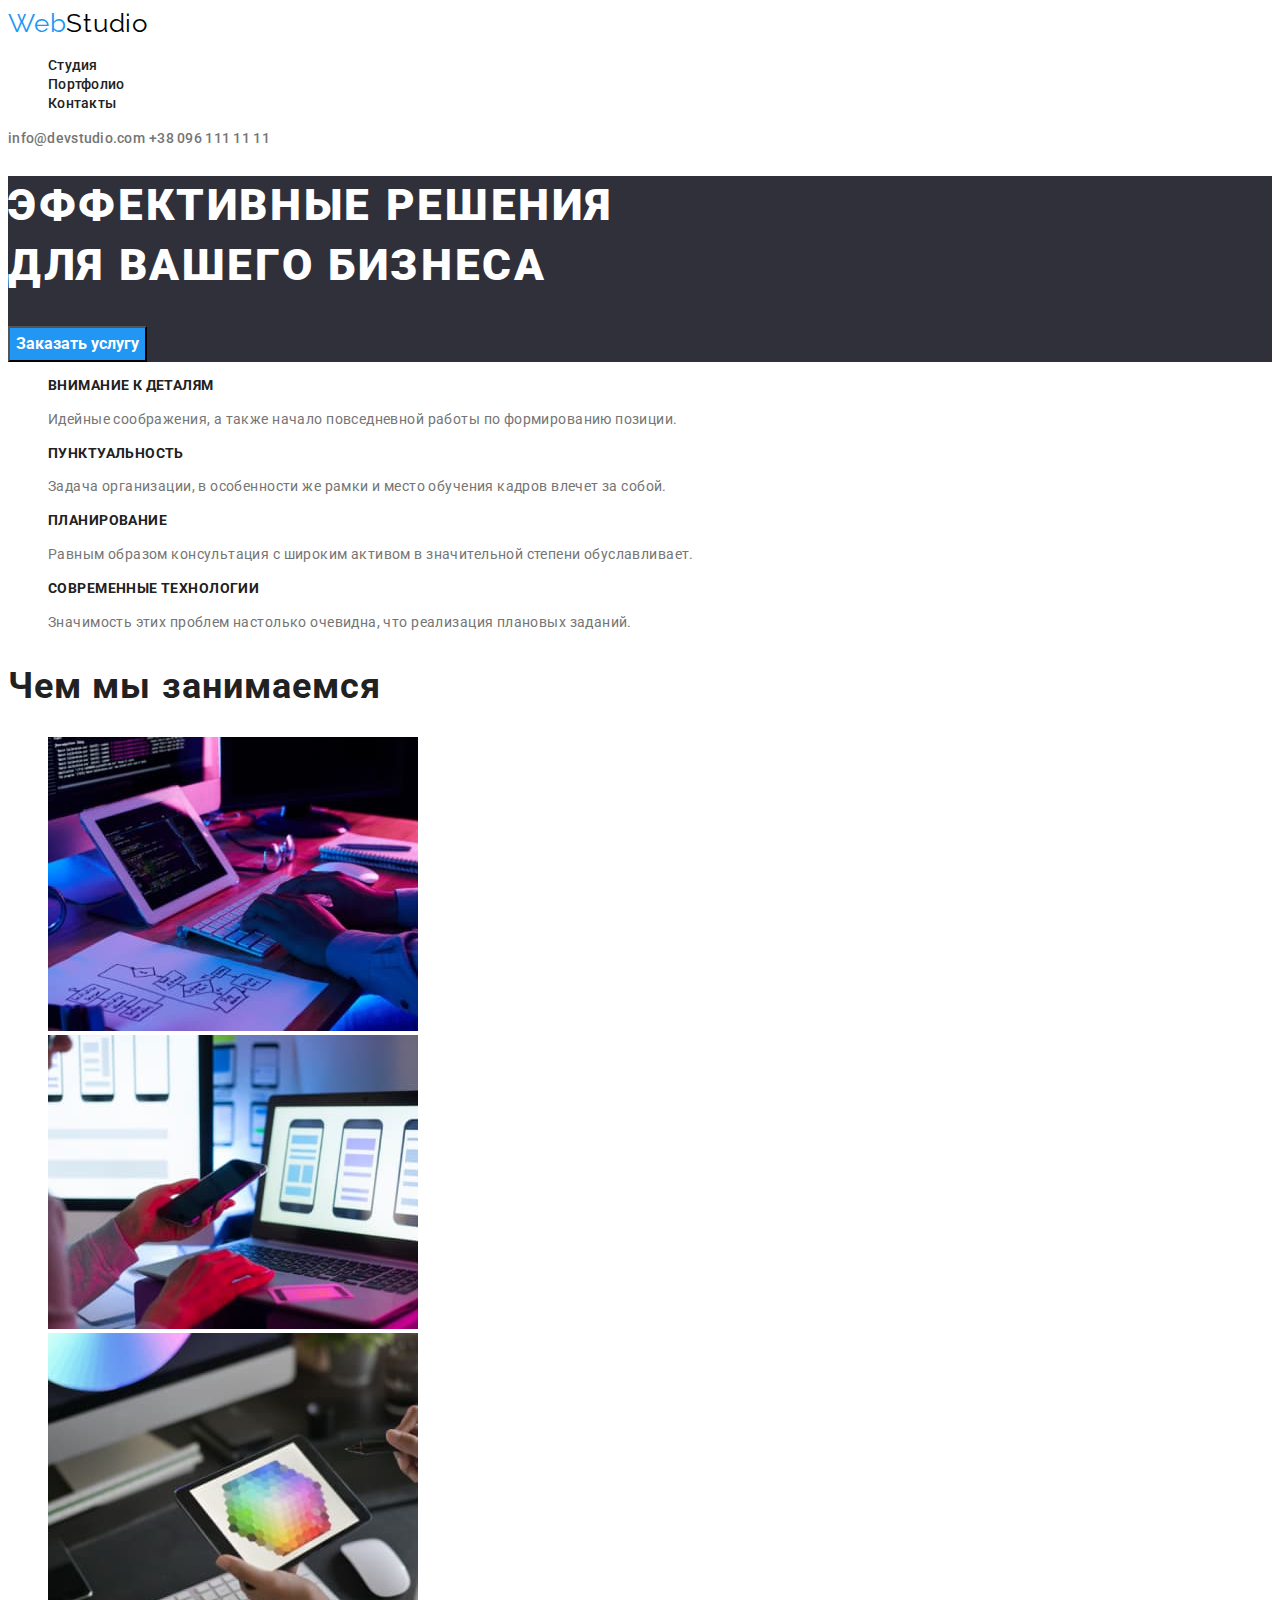
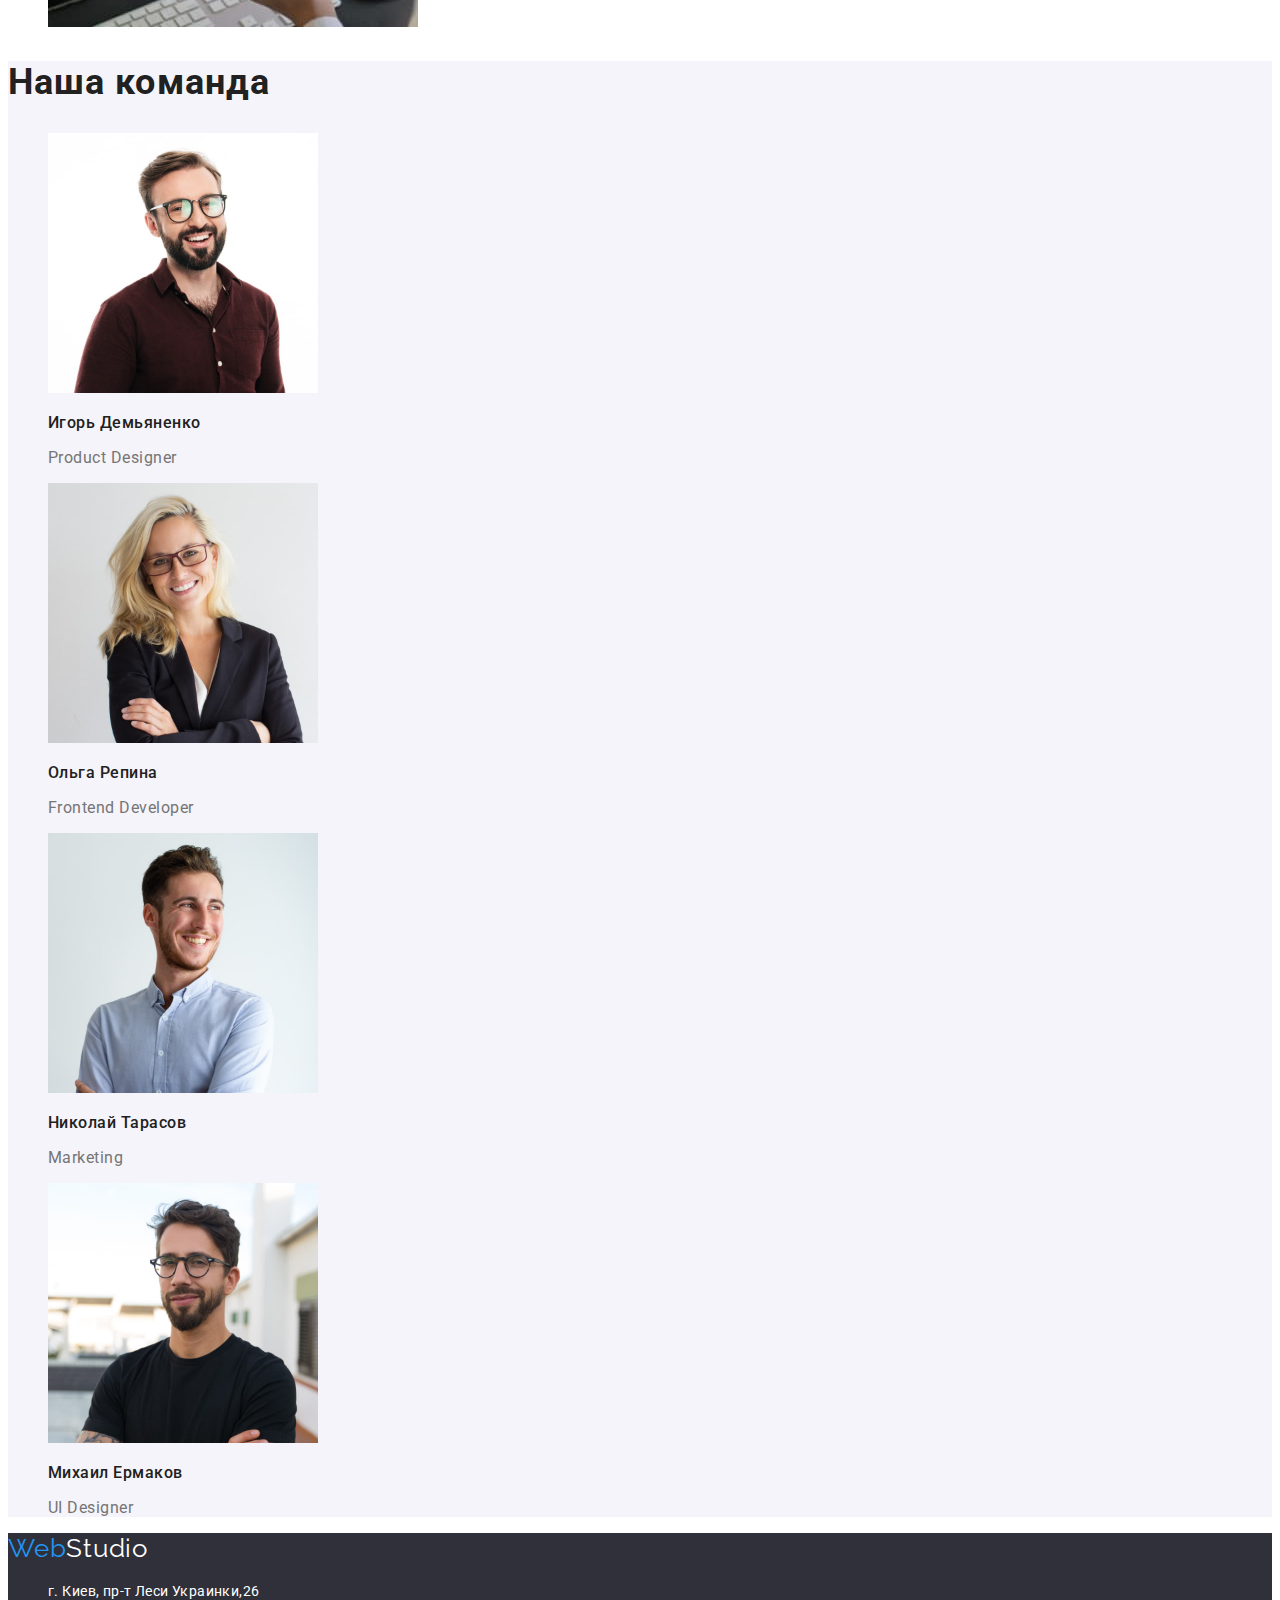
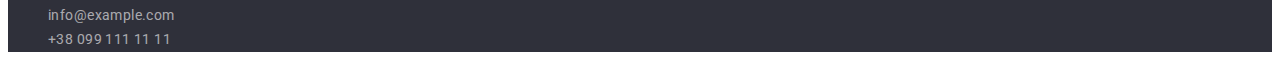
==== index.html @ ba65e5e8 "створив репозіторій" ====
<!DOCTYPE html>
<html lang="ru">
    <head>
        <meta charset="UTF-8">
        <meta http-equiv="X-UA-Compatible" content="IE=edge">
        <meta name="viewport" content="width=device-width, initial-scale=1.0">
        <link rel="preconnect" href="https://fonts.googleapis.com">
        <link rel="preconnect" href="https://fonts.gstatic.com" crossorigin>
        <link href="https://fonts.googleapis.com/css2?family=Raleway:wght@700&family=Roboto:wght@400;500;700;900&display=swap"
            rel="stylesheet">
        <title>Document</title>
        <link rel="stylesheet" href="./css/styles.css">
    </head>
    <body>
        <!-- шапка сайта -->
        <header class="header">
            <a class="header-logo link" href="./index.html">
                <span class="logo-web logo">Web</span><span class="logo-studio logo">Studio</span></a>
            <nav class="header-nav">
                <ul class="header-list list">
                    <li class="header-item"><a href="./index.html" class="header-link link">Студия</a></li>
                    <li class="header-item"><a href="./portfolio.html" class="header-link link">Портфолио</a></li>
                    <li class="header-item"><a href="" class="header-link link">Контакты</a></li>
                </ul>
            </nav>
            <a href="mailto:info@devstudio.com" class="header-mail link">info@devstudio.com</a>
            <a href="tel:+380961111111" class="header-tel link">+38 096 111 11 11</a>
        </header>
        <main>
            <!-- секция герой -->
            <section class="hero">
                <h1 class="hero-title">Эффективные решения <br> для вашего бизнеса</h1>
                <button type="button" class="hero-btn">Заказать услугу</button>
            </section>
            <!-- секция наши преимущества -->
            <section class="advantage">
            <h2 class="visually-hidden">наши преимущества</h2>
            <ul class="advantage-list list">
                <li class="advantage-item">
                    <h3 class="advantage-subtitle">Внимание к деталям</h3>
                    <p class="advantage-text">
                        Идейные соображения, а также начало повседневной работы по формированию позиции.
                    </p>
                </li>
                <li class="advantage-item">
                    <h3 class="advantage-subtitle">Пунктуальность</h3>
                    <p class="advantage-text">
                        Задача организации, в особенности же рамки и место обучения кадров влечет за собой.
                    </p>
                </li>
                <li class="advantage-item">
                    <h3 class="advantage-subtitle">Планирование</h3>
                    <p class="advantage-text">
                        Равным образом консультация с широким активом в значительной степени обуславливает.
                    </p>
                </li>
                <li class="advantage-item">
                    <h3 class="advantage-subtitle">Современные технологии</h3>
                    <p class="advantage-text">
                        Значимость этих проблем настолько очевидна, что реализация плановых заданий.
                    </p>
                </li>
            </ul>
            </section>

            <!-- секция Чем мы занимаемся -->
            <section class="about">
            <h2 class="about-title title">Чем мы занимаемся</h2>
            <ul class="about-list list">
                <li class="about-item">
                    <img src="./images/img1.jpg" alt="разработка для ПК" width="370">
                </li>
                <li class="about-item">
                    <img src="./images/img2.jpg" alt="разработка для смартфонов" width="370">
                </li>
                <li class="about-item">
                    <img src="./images/img3.jpg" alt="разработка для планшетов" width="370">
                </li>
            </ul>
            </section>

            <!-- секция Наша команда -->
            <section class="team">
            <h2 class="team-title title">Наша команда</h2>
            <ul class="team-list list">
                <li class="team-item">
                    <img src="./images/team-card1.jpg" alt="Product Designer" width="270">
                    <h3 class="team-subtitle">Игорь Демьяненко</h3>
                    <p class="team-text">Product Designer</p>
                </li>
                <li class="team-item">
                    <img src="./images/team-card2.jpg" alt="Frontend Developer" width="270">
                    <h3 class="team-subtitle">Ольга Репина</h3>
                    <p class="team-text">Frontend Developer</p>
                </li>
                <li class="team-item">
                    <img src="./images/team-card3.jpg" alt="Marketing" width="270">
                    <h3 class="team-subtitle">Николай Тарасов</h3>
                    <p class="team-text">Marketing</p>
                </li>
                <li class="team-item">
                    <img src="./images/team-card4.jpg" alt="UI Designer" width="270">
                    <h3 class="team-subtitle">Михаил Ермаков</h3>
                    <p class="team-text">UI Designer</p>
                </li>
            </ul>
            </section>
        </main>

        <!-- секцмя footer -->
        <footer class="footer">
            <a class="footer-logo link" href="./index.html">
                <span class="logo-web logo">Web</span><span class="footer-studio logo">Studio</span></a>
            <address class="footer-adress">
                    <ul class="footer-list list">
                        <li>
                            <a class="footer-map link" href="https://goo.gl/maps/XYfjbrA8sJzKYdKr6">г. Киев, пр-т Леси Украинки,26</a>
                        </li>
                        <li>
                            <a class="footer-mail link" href="mailto:info@example.com">info@example.com</a>
                        </li>
                        <li>
                            <a class="footer-tel link" href="tel:+380991111111">+38 099 111 11 11</a>
                        </li>
                    </ul>
            </address>
        </footer>

    </body>
</html>
---- css/styles.css ----
:root {
  --title-color: #212121;
  --first-btn-color: #FFFFFF;
  --second-btn-color: #212121;
  --accent-color: #2196F3;
  --logo-web-color: #2196F3;
  --logo-studio-color: #000000;
}
body {
  font-family: "Roboto", sans-serif;
  background-color: #FFFFFF;
  color: #757575;
}
.list {
  list-style: none;
}
.link {
  text-decoration: none;
}
.logo {
  font-family: 'Raleway',sans-serif;
  font-size: 26px;
  line-height: 1.19;
  letter-spacing: 0.03em;
}
.title {
  font-size: 36px;
  line-height: 1.17;
  letter-spacing: 0.03em;
  color: var(--title-color);
}

.visually-hidden {
  position: absolute;
  white-space: nowrap;
  width: 1px;
  height: 1px;
  overflow: hidden;
  border: 0;
  padding: 0;
  clip: rect(0 0 0 0);
  clip-path: inset(50%);
  margin: -1px;
}

/* -----header----- */

.logo-web {
    color: var(--logo-web-color);
}
.logo-studio {  
  color: var(--logo-studio-color);
}
.header-link {
  font-weight: 500;
  font-size: 14px;
  line-height: 1.14;
  letter-spacing: 0.02em;
   color: #212121;
}
  .header-link:hover,
  .header-link:focus {
    color: var(--accent-color);
  }
.header-tel {
  font-weight: 500;
  font-size: 14px;
  line-height: 1.14;
  letter-spacing: 0.02em;
  color: #757575;
}
  .header-tel:hover,
  .header-tel:focus {
    color: var(--accent-color);
  }
.header-mail {
  font-weight: 500;
  font-size: 14px;
  line-height: 1.14;
  letter-spacing: 0.02em;
  color: #757575;
}
  .header-mail:hover,
  .header-mail:focus {
    color: var(--accent-color);
  }

  /* -----hero----- */
.hero {
  background-color: #2F303A;
}
.hero-title {
  font-weight: 900;
  font-size: 44px;
  line-height: 1.36;
  letter-spacing: 0.06em;
  text-transform: uppercase;
  color: #FFFFFF;
}
.hero-btn {
  font-family: inherit;
  font-weight: 700;
  font-size: 16px;
  line-height: 1.88;
  color: var(--first-btn-color);
  background-color: #2196F3;
}
  .hero-btn:hover,
  .hero-btn:focus {
  background-color: #188CE8;
  cursor: pointer;
  }

/* -----advantage----- */
.advantage-subtitle {
  font-size: 14px;
  line-height: 1.14;
  letter-spacing: 0.03em;
  text-transform: uppercase;
  color: var(--title-color);
}
.advantage-text {
  font-size: 14px;
  line-height: 1.71;
  letter-spacing: 0.03em;
}

/* -----about----- */

/* -----our team----- */
.team {
  background-color: #F5F4FA;
}
.team-subtitle {
  font-weight: 500;
  font-size: 16px;
  line-height: 1.19;
  letter-spacing: 0.03em;
  color: var(--title-color);
}
.team-text {
  font-size: 16px;
  line-height: 1.19;
  letter-spacing: 0.03em;
}

/* -----footer----- */
.footer {
  background-color: #2F303A;
}
.footer-studio {
  color: #FFFFFF;
}
.footer-map {
  font-style: normal;
  font-size: 14px;
  line-height: 1.71;
  letter-spacing: 0.03em;
  color: #FFFFFF;
}
.footer-map:hover,
.footer-map:focus {
  color: var(--accent-color);
}
.footer-mail {
  font-style: normal;
  font-size: 14px;
  line-height: 1.71;
  letter-spacing: 0.03em;
  color: rgba(255, 255, 255, 0.6);
}
.footer-mail:hover,
.footer-mail:focus {
  color: var(--accent-color);
}
.footer-tel {
  font-style: normal;
  font-size: 14px;
  line-height: 1.71;
  letter-spacing: 0.03em;
  color: rgba(255, 255, 255, 0.6);
}
.footer-tel:hover,
.footer-tel:focus {
  color: var(--accent-color);
}

/* -----projects----- */
.projects-filters-btn {
  font-family: inherit;
  font-weight: 500;
  font-size: 16px;
  line-height: 1.62; 
  letter-spacing: 0.03em;
  color: var(--second-btn-color);
  background-color: #F5F4FA;
  cursor: pointer;
  border:none;
}
.projects-filters-btn:hover,
.projects-filters-btn:focus {
  color: #FFFFFF;
  background-color: #2196F3;
}
.projects-works-title {
  font-size: 18px;
  line-height: 2.00;
  letter-spacing: 0.06em;
  color: var(--title-color);
}
.projects-works-text {
  font-size: 16px;
  line-height: 1.88;
  letter-spacing: 0.03em;
  }
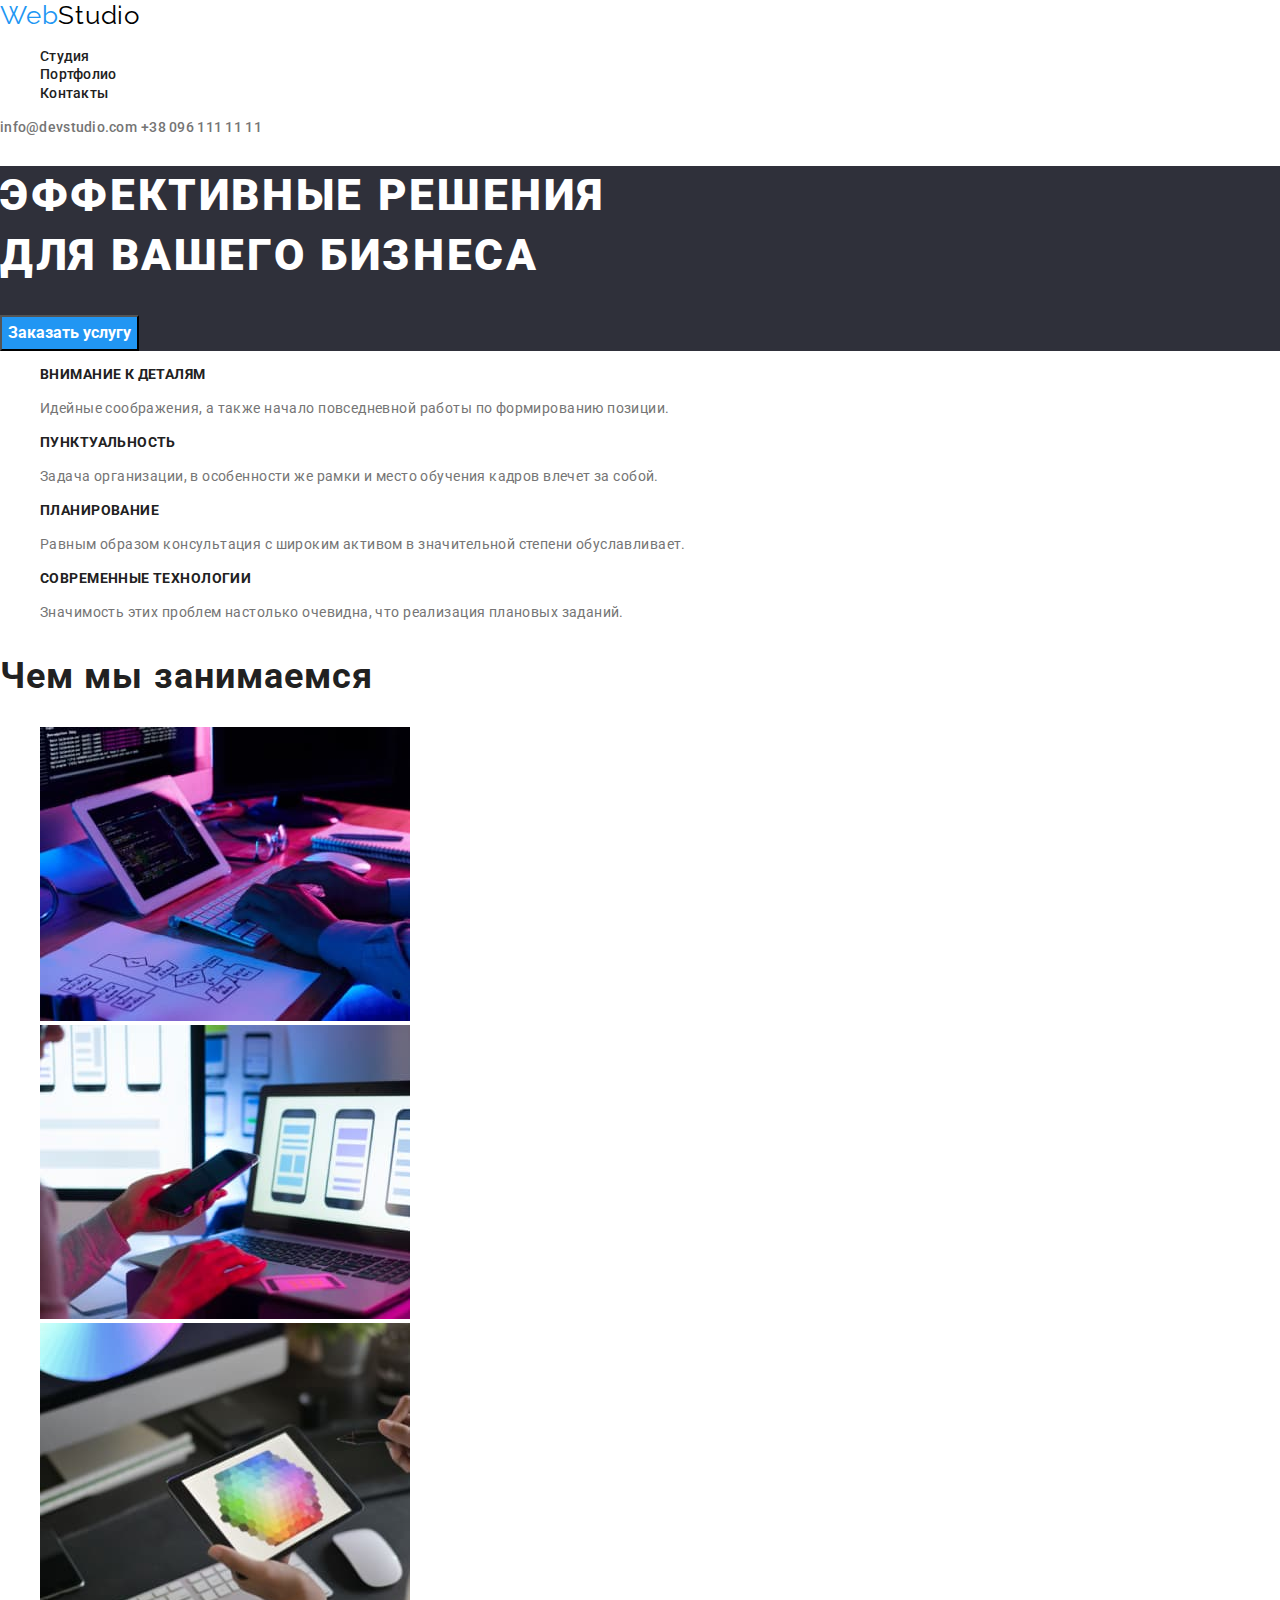
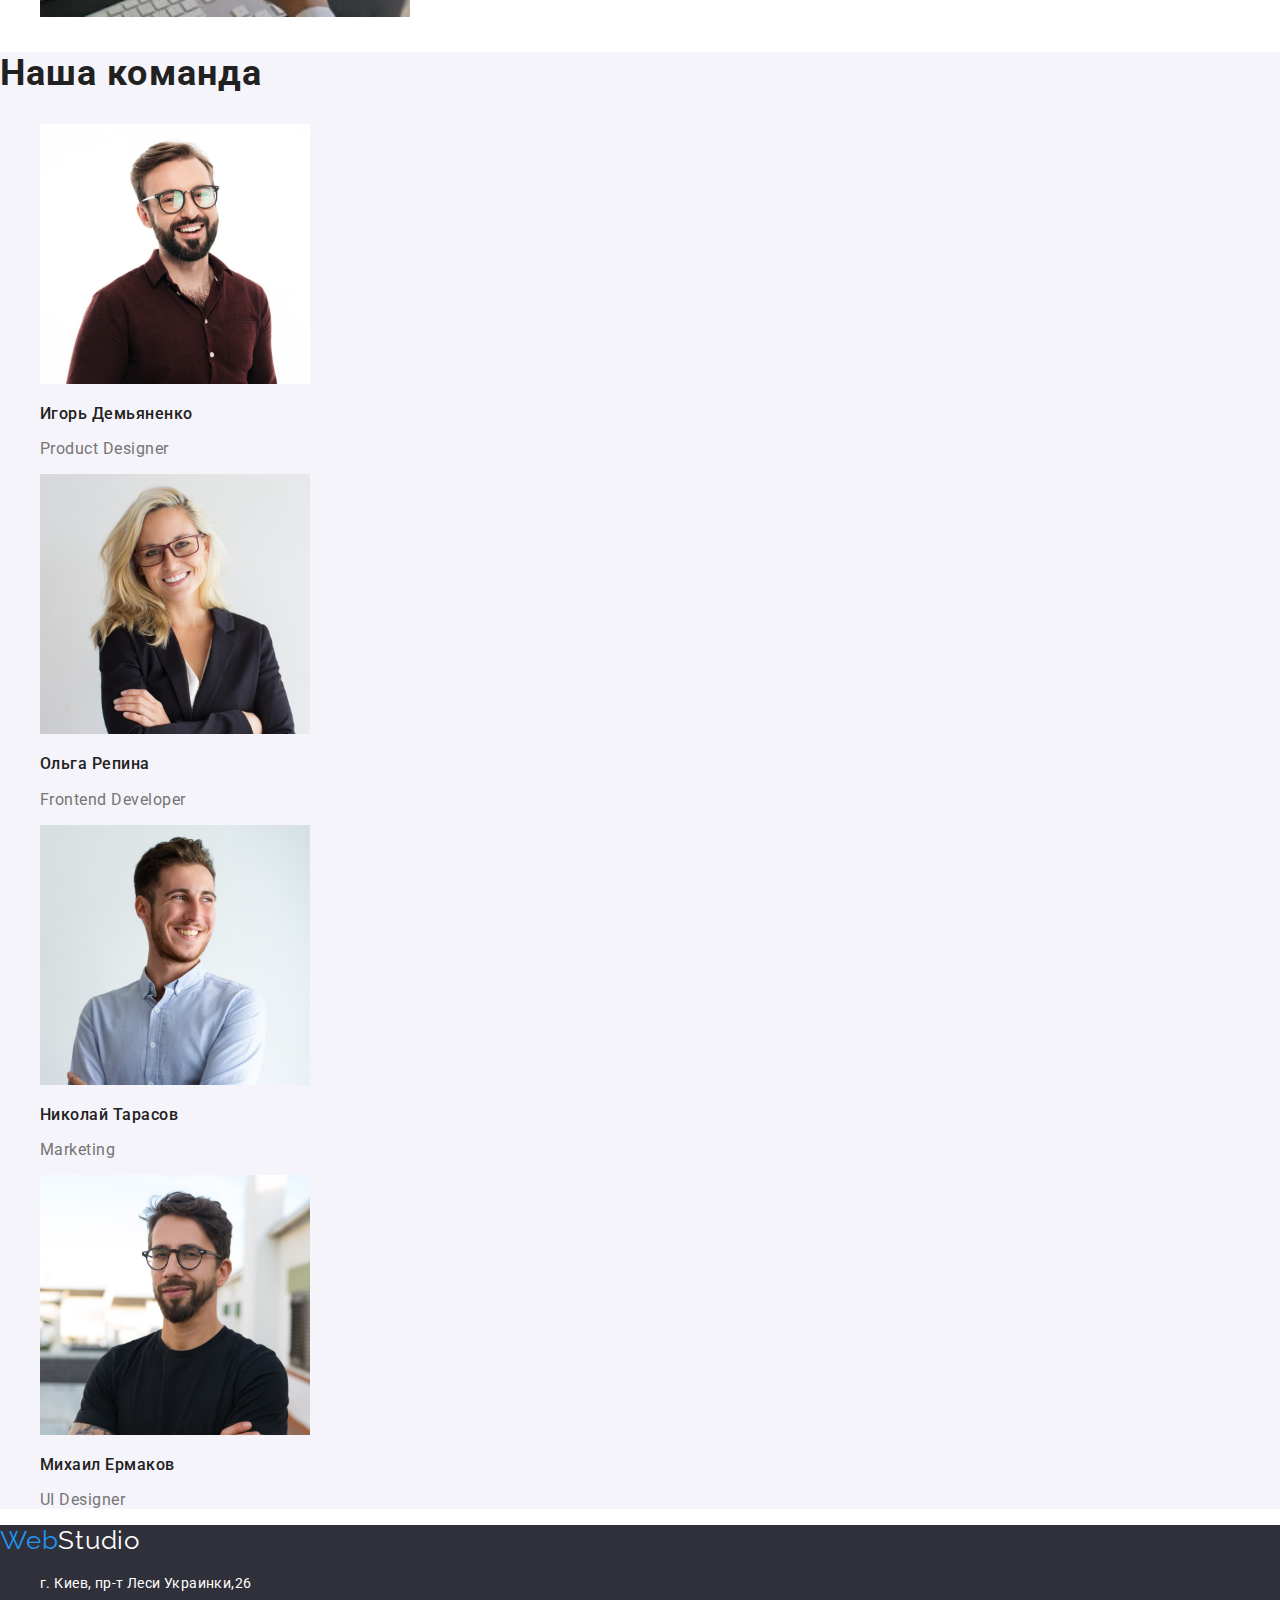
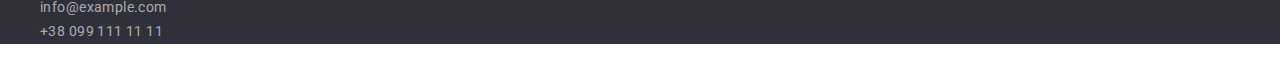
==== commit be2f6901: "підключив modern-normalize" ====
--- a/index.html
+++ b/index.html
@@ -9,6 +9,7 @@
         <link href="https://fonts.googleapis.com/css2?family=Raleway:wght@700&family=Roboto:wght@400;500;700;900&display=swap"
             rel="stylesheet">
         <title>Document</title>
+        <link rel="stylesheet" href="https://cdnjs.cloudflare.com/ajax/libs/modern-normalize/1.1.0/modern-normalize.min.css">
         <link rel="stylesheet" href="./css/styles.css">
     </head>
     <body>
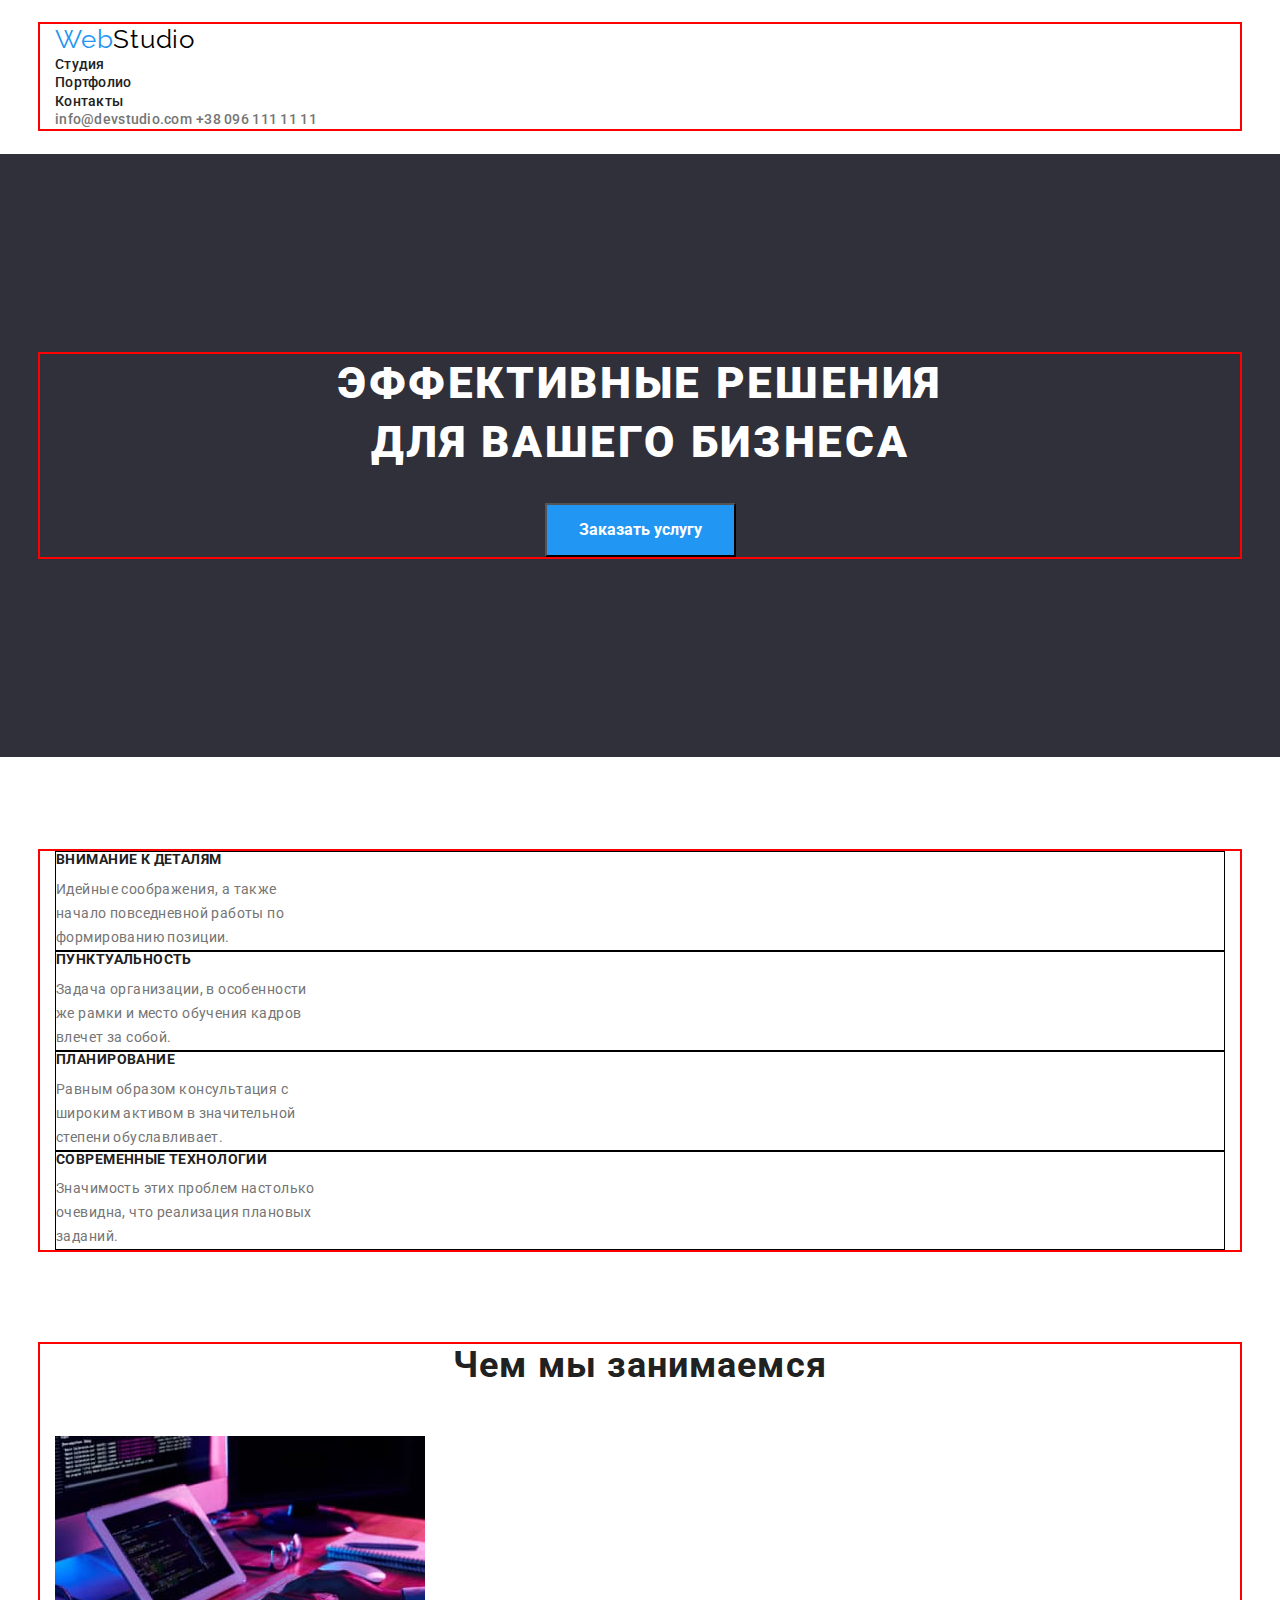
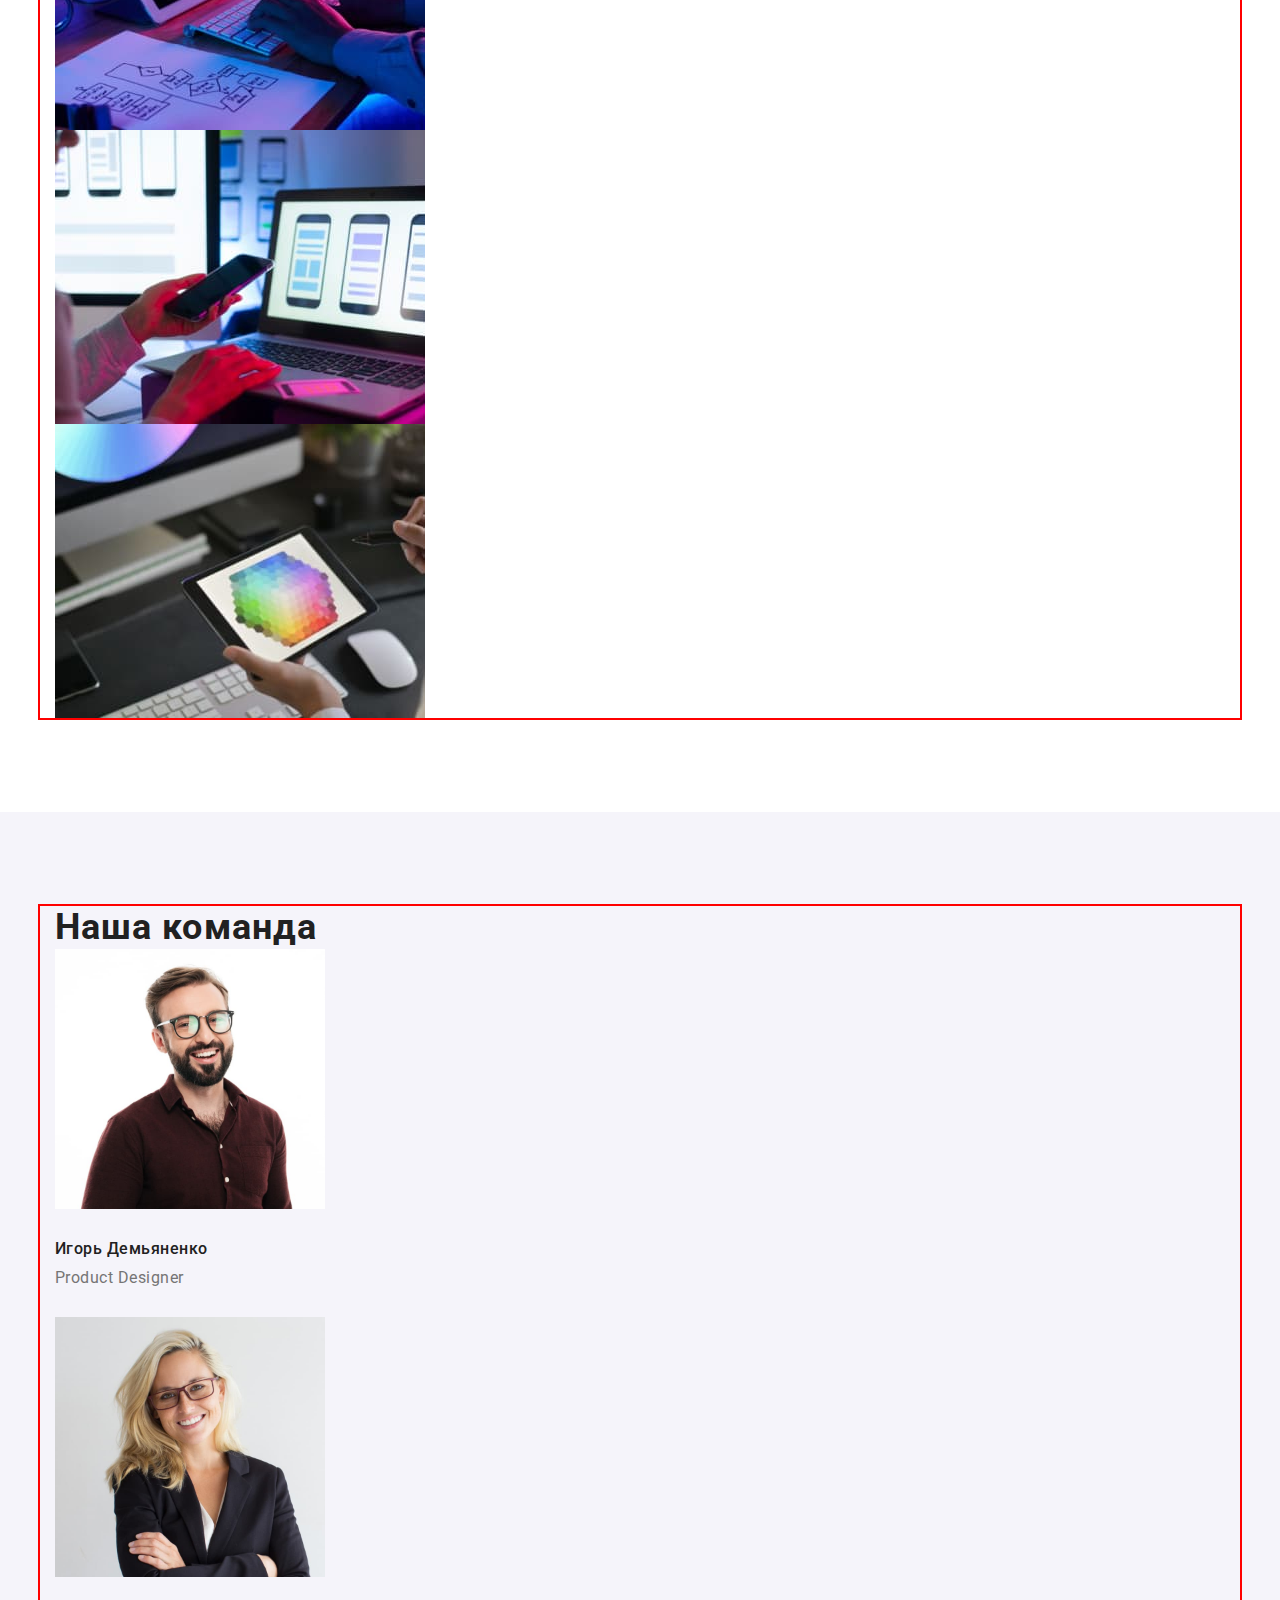
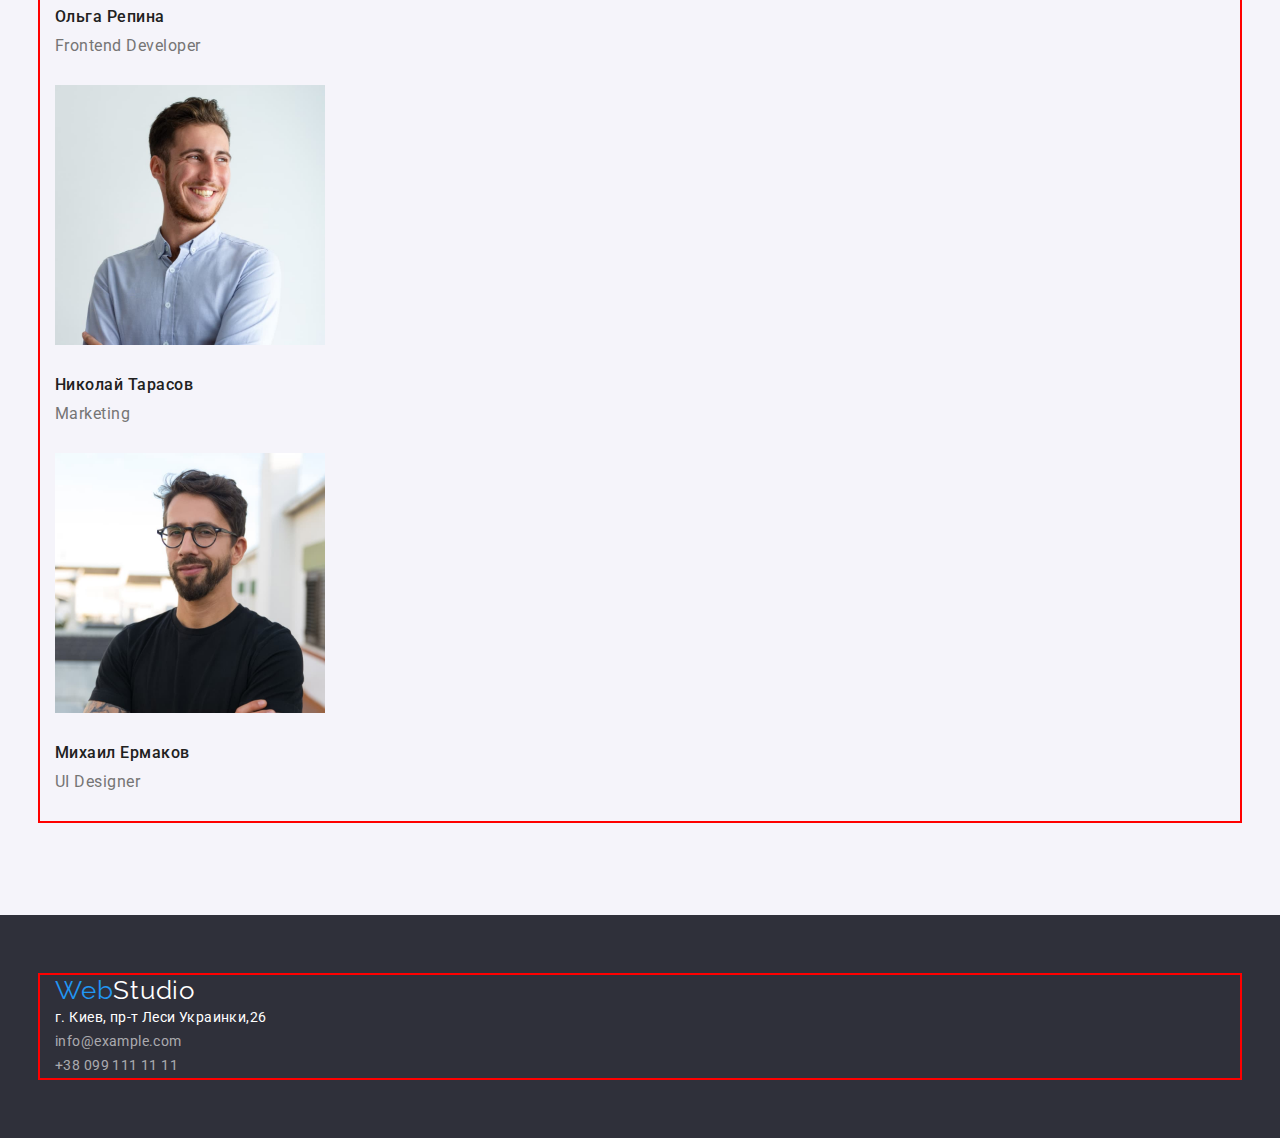
==== commit 023c10f8: "зробив відступи по секціям студія" ====
--- a/index.html
+++ b/index.html
@@ -15,116 +15,128 @@
     <body>
         <!-- шапка сайта -->
         <header class="header">
-            <a class="header-logo link" href="./index.html">
-                <span class="logo-web logo">Web</span><span class="logo-studio logo">Studio</span></a>
-            <nav class="header-nav">
-                <ul class="header-list list">
-                    <li class="header-item"><a href="./index.html" class="header-link link">Студия</a></li>
-                    <li class="header-item"><a href="./portfolio.html" class="header-link link">Портфолио</a></li>
-                    <li class="header-item"><a href="" class="header-link link">Контакты</a></li>
-                </ul>
-            </nav>
-            <a href="mailto:info@devstudio.com" class="header-mail link">info@devstudio.com</a>
-            <a href="tel:+380961111111" class="header-tel link">+38 096 111 11 11</a>
+            <div class="container">
+                <a class="header-logo link" href="./index.html">
+                    <span class="logo-web logo">Web</span><span class="logo-studio logo">Studio</span></a>
+                <nav class="header-nav">
+                    <ul class="header-list list">
+                        <li class="header-item"><a href="./index.html" class="header-link link">Студия</a></li>
+                        <li class="header-item"><a href="./portfolio.html" class="header-link link">Портфолио</a></li>
+                        <li class="header-item"><a href="" class="header-link link">Контакты</a></li>
+                    </ul>
+                </nav>
+                <a href="mailto:info@devstudio.com" class="header-mail link">info@devstudio.com</a>
+                <a href="tel:+380961111111" class="header-tel link">+38 096 111 11 11</a>
+            </div>
         </header>
         <main>
             <!-- секция герой -->
             <section class="hero">
-                <h1 class="hero-title">Эффективные решения <br> для вашего бизнеса</h1>
-                <button type="button" class="hero-btn">Заказать услугу</button>
+                <div class="container">
+                    <h1 class="hero-title">Эффективные решения для вашего бизнеса</h1>
+                    <button type="button" class="hero-btn">Заказать услугу</button>
+                </div>
             </section>
             <!-- секция наши преимущества -->
             <section class="advantage">
-            <h2 class="visually-hidden">наши преимущества</h2>
-            <ul class="advantage-list list">
-                <li class="advantage-item">
-                    <h3 class="advantage-subtitle">Внимание к деталям</h3>
-                    <p class="advantage-text">
-                        Идейные соображения, а также начало повседневной работы по формированию позиции.
-                    </p>
-                </li>
-                <li class="advantage-item">
-                    <h3 class="advantage-subtitle">Пунктуальность</h3>
-                    <p class="advantage-text">
-                        Задача организации, в особенности же рамки и место обучения кадров влечет за собой.
-                    </p>
-                </li>
-                <li class="advantage-item">
-                    <h3 class="advantage-subtitle">Планирование</h3>
-                    <p class="advantage-text">
-                        Равным образом консультация с широким активом в значительной степени обуславливает.
-                    </p>
-                </li>
-                <li class="advantage-item">
-                    <h3 class="advantage-subtitle">Современные технологии</h3>
-                    <p class="advantage-text">
-                        Значимость этих проблем настолько очевидна, что реализация плановых заданий.
-                    </p>
-                </li>
-            </ul>
+                <div class="container">
+                    <h2 class="visually-hidden">наши преимущества</h2>
+                    <ul class="advantage-list list">
+                        <li class="advantage-item">
+                            <h3 class="advantage-subtitle">Внимание к деталям</h3>
+                            <p class="advantage-text">
+                                Идейные соображения, а также начало повседневной работы по формированию позиции.
+                            </p>
+                        </li>
+                        <li class="advantage-item">
+                            <h3 class="advantage-subtitle">Пунктуальность</h3>
+                            <p class="advantage-text">
+                                Задача организации, в особенности же рамки и место обучения кадров влечет за собой.
+                            </p>
+                        </li>
+                        <li class="advantage-item">
+                            <h3 class="advantage-subtitle">Планирование</h3>
+                            <p class="advantage-text">
+                                Равным образом консультация с широким активом в значительной степени обуславливает.
+                            </p>
+                        </li>
+                        <li class="advantage-item">
+                            <h3 class="advantage-subtitle">Современные технологии</h3>
+                            <p class="advantage-text">
+                                Значимость этих проблем настолько очевидна, что реализация плановых заданий.
+                            </p>
+                        </li>
+                    </ul>
+                </div>
             </section>
 
             <!-- секция Чем мы занимаемся -->
             <section class="about">
-            <h2 class="about-title title">Чем мы занимаемся</h2>
-            <ul class="about-list list">
-                <li class="about-item">
-                    <img src="./images/img1.jpg" alt="разработка для ПК" width="370">
-                </li>
-                <li class="about-item">
-                    <img src="./images/img2.jpg" alt="разработка для смартфонов" width="370">
-                </li>
-                <li class="about-item">
-                    <img src="./images/img3.jpg" alt="разработка для планшетов" width="370">
-                </li>
-            </ul>
+                <div class="container">
+                    <h2 class="about-title title">Чем мы занимаемся</h2>
+                    <ul class="about-list list">
+                        <li class="about-item">
+                            <img src="./images/img1.jpg" alt="разработка для ПК" width="370">
+                        </li>
+                        <li class="about-item">
+                            <img src="./images/img2.jpg" alt="разработка для смартфонов" width="370">
+                        </li>
+                        <li class="about-item">
+                            <img src="./images/img3.jpg" alt="разработка для планшетов" width="370">
+                        </li>
+                    </ul>
+                </div>
             </section>
 
             <!-- секция Наша команда -->
             <section class="team">
-            <h2 class="team-title title">Наша команда</h2>
-            <ul class="team-list list">
-                <li class="team-item">
-                    <img src="./images/team-card1.jpg" alt="Product Designer" width="270">
-                    <h3 class="team-subtitle">Игорь Демьяненко</h3>
-                    <p class="team-text">Product Designer</p>
-                </li>
-                <li class="team-item">
-                    <img src="./images/team-card2.jpg" alt="Frontend Developer" width="270">
-                    <h3 class="team-subtitle">Ольга Репина</h3>
-                    <p class="team-text">Frontend Developer</p>
-                </li>
-                <li class="team-item">
-                    <img src="./images/team-card3.jpg" alt="Marketing" width="270">
-                    <h3 class="team-subtitle">Николай Тарасов</h3>
-                    <p class="team-text">Marketing</p>
-                </li>
-                <li class="team-item">
-                    <img src="./images/team-card4.jpg" alt="UI Designer" width="270">
-                    <h3 class="team-subtitle">Михаил Ермаков</h3>
-                    <p class="team-text">UI Designer</p>
-                </li>
-            </ul>
+                <div class="container">
+                    <h2 class="team-title title">Наша команда</h2>
+                    <ul class="team-list list">
+                        <li class="team-item">
+                            <img src="./images/team-card1.jpg" alt="Product Designer" width="270">
+                            <h3 class="team-subtitle">Игорь Демьяненко</h3>
+                            <p class="team-text">Product Designer</p>
+                        </li>
+                        <li class="team-item">
+                            <img src="./images/team-card2.jpg" alt="Frontend Developer" width="270">
+                            <h3 class="team-subtitle">Ольга Репина</h3>
+                            <p class="team-text">Frontend Developer</p>
+                        </li>
+                        <li class="team-item">
+                            <img src="./images/team-card3.jpg" alt="Marketing" width="270">
+                            <h3 class="team-subtitle">Николай Тарасов</h3>
+                            <p class="team-text">Marketing</p>
+                        </li>
+                        <li class="team-item">
+                            <img src="./images/team-card4.jpg" alt="UI Designer" width="270">
+                            <h3 class="team-subtitle">Михаил Ермаков</h3>
+                            <p class="team-text">UI Designer</p>
+                        </li>
+                    </ul>
+                </div>
             </section>
         </main>
 
         <!-- секцмя footer -->
         <footer class="footer">
-            <a class="footer-logo link" href="./index.html">
-                <span class="logo-web logo">Web</span><span class="footer-studio logo">Studio</span></a>
-            <address class="footer-adress">
-                    <ul class="footer-list list">
-                        <li>
-                            <a class="footer-map link" href="https://goo.gl/maps/XYfjbrA8sJzKYdKr6">г. Киев, пр-т Леси Украинки,26</a>
-                        </li>
-                        <li>
-                            <a class="footer-mail link" href="mailto:info@example.com">info@example.com</a>
-                        </li>
-                        <li>
-                            <a class="footer-tel link" href="tel:+380991111111">+38 099 111 11 11</a>
-                        </li>
-                    </ul>
-            </address>
+            <div class="container">
+                <a class="footer-logo link" href="./index.html">
+                    <span class="logo-web logo">Web</span><span class="footer-studio logo">Studio</span></a>
+                <address class="footer-adress">
+                        <ul class="footer-list list">
+                            <li>
+                                <a class="footer-map link" href="https://goo.gl/maps/XYfjbrA8sJzKYdKr6">г. Киев, пр-т Леси Украинки,26</a>
+                            </li>
+                            <li>
+                                <a class="footer-mail link" href="mailto:info@example.com">info@example.com</a>
+                            </li>
+                            <li>
+                                <a class="footer-tel link" href="tel:+380991111111">+38 099 111 11 11</a>
+                            </li>
+                        </ul>
+                </address>
+            </div>
         </footer>
 
     </body>
--- a/css/styles.css
+++ b/css/styles.css
@@ -6,6 +6,16 @@
   --logo-web-color: #2196F3;
   --logo-studio-color: #000000;
 }
+p, h1, h2, h3, h4, h5, h6 {
+  margin: 0;
+}
+ul, ol {
+  margin: 0;
+  padding-left: 0;
+}
+img {
+  display: block;
+}
 body {
   font-family: "Roboto", sans-serif;
   background-color: #FFFFFF;
@@ -16,6 +26,13 @@
 }
 .link {
   text-decoration: none;
+}
+.container {
+  width: 1200px;
+  padding-left: 15px;
+  padding-right: 15px;
+  margin: 0 auto;
+  outline: 2px solid red;
 }
 .logo {
   font-family: 'Raleway',sans-serif;
@@ -45,6 +62,10 @@
 
 /* -----header----- */
 
+.header {
+  padding-top: 24px;
+  padding-bottom: 25px;
+}
 .logo-web {
     color: var(--logo-web-color);
 }
@@ -88,14 +109,19 @@
   /* -----hero----- */
 .hero {
   background-color: #2F303A;
+  padding-top: 200px;
+  padding-bottom: 200px;
 }
 .hero-title {
   font-weight: 900;
   font-size: 44px;
   line-height: 1.36;
+  text-align: center;
   letter-spacing: 0.06em;
   text-transform: uppercase;
   color: #FFFFFF;
+  max-width: 696px;
+  margin: 0 auto 30px auto;  
 }
 .hero-btn {
   font-family: inherit;
@@ -104,32 +130,60 @@
   line-height: 1.88;
   color: var(--first-btn-color);
   background-color: #2196F3;
+  display: block;
+  padding: 10px 32px;
+  margin: 0 auto;
+  
+}
 }
   .hero-btn:hover,
   .hero-btn:focus {
   background-color: #188CE8;
   cursor: pointer;
   }
+  
 
 /* -----advantage----- */
+
+.advantage {
+  padding-top: 94px;
+  padding-bottom: 94px;
+}
+.advantage-item {
+  border: 1px solid black;
+}
 .advantage-subtitle {
   font-size: 14px;
   line-height: 1.14;
   letter-spacing: 0.03em;
   text-transform: uppercase;
   color: var(--title-color);
+  margin-bottom: 10px;
 }
 .advantage-text {
   font-size: 14px;
   line-height: 1.71;
   letter-spacing: 0.03em;
+  width: 270px;
 }
 
 /* -----about----- */
+.about-title {
+  text-align: center;
+  margin-bottom: 50px;
+}
+.about {
+  padding-bottom: 94px;
+}
 
 /* -----our team----- */
 .team {
   background-color: #F5F4FA;
+  padding-top: 94px;
+  padding-bottom: 94px;
+}
+.tea-title {
+  margin-bottom: 50px;
 }
 .team-subtitle {
   font-weight: 500;
@@ -137,16 +191,21 @@
   line-height: 1.19;
   letter-spacing: 0.03em;
   color: var(--title-color);
+  margin-top: 30px;
+  margin-bottom: 10px;
 }
 .team-text {
   font-size: 16px;
   line-height: 1.19;
   letter-spacing: 0.03em;
+  padding-bottom: 30px;
 }
 
 /* -----footer----- */
 .footer {
   background-color: #2F303A;
+  padding-top: 60px;
+  padding-bottom: 60px;
 }
 .footer-studio {
   color: #FFFFFF;
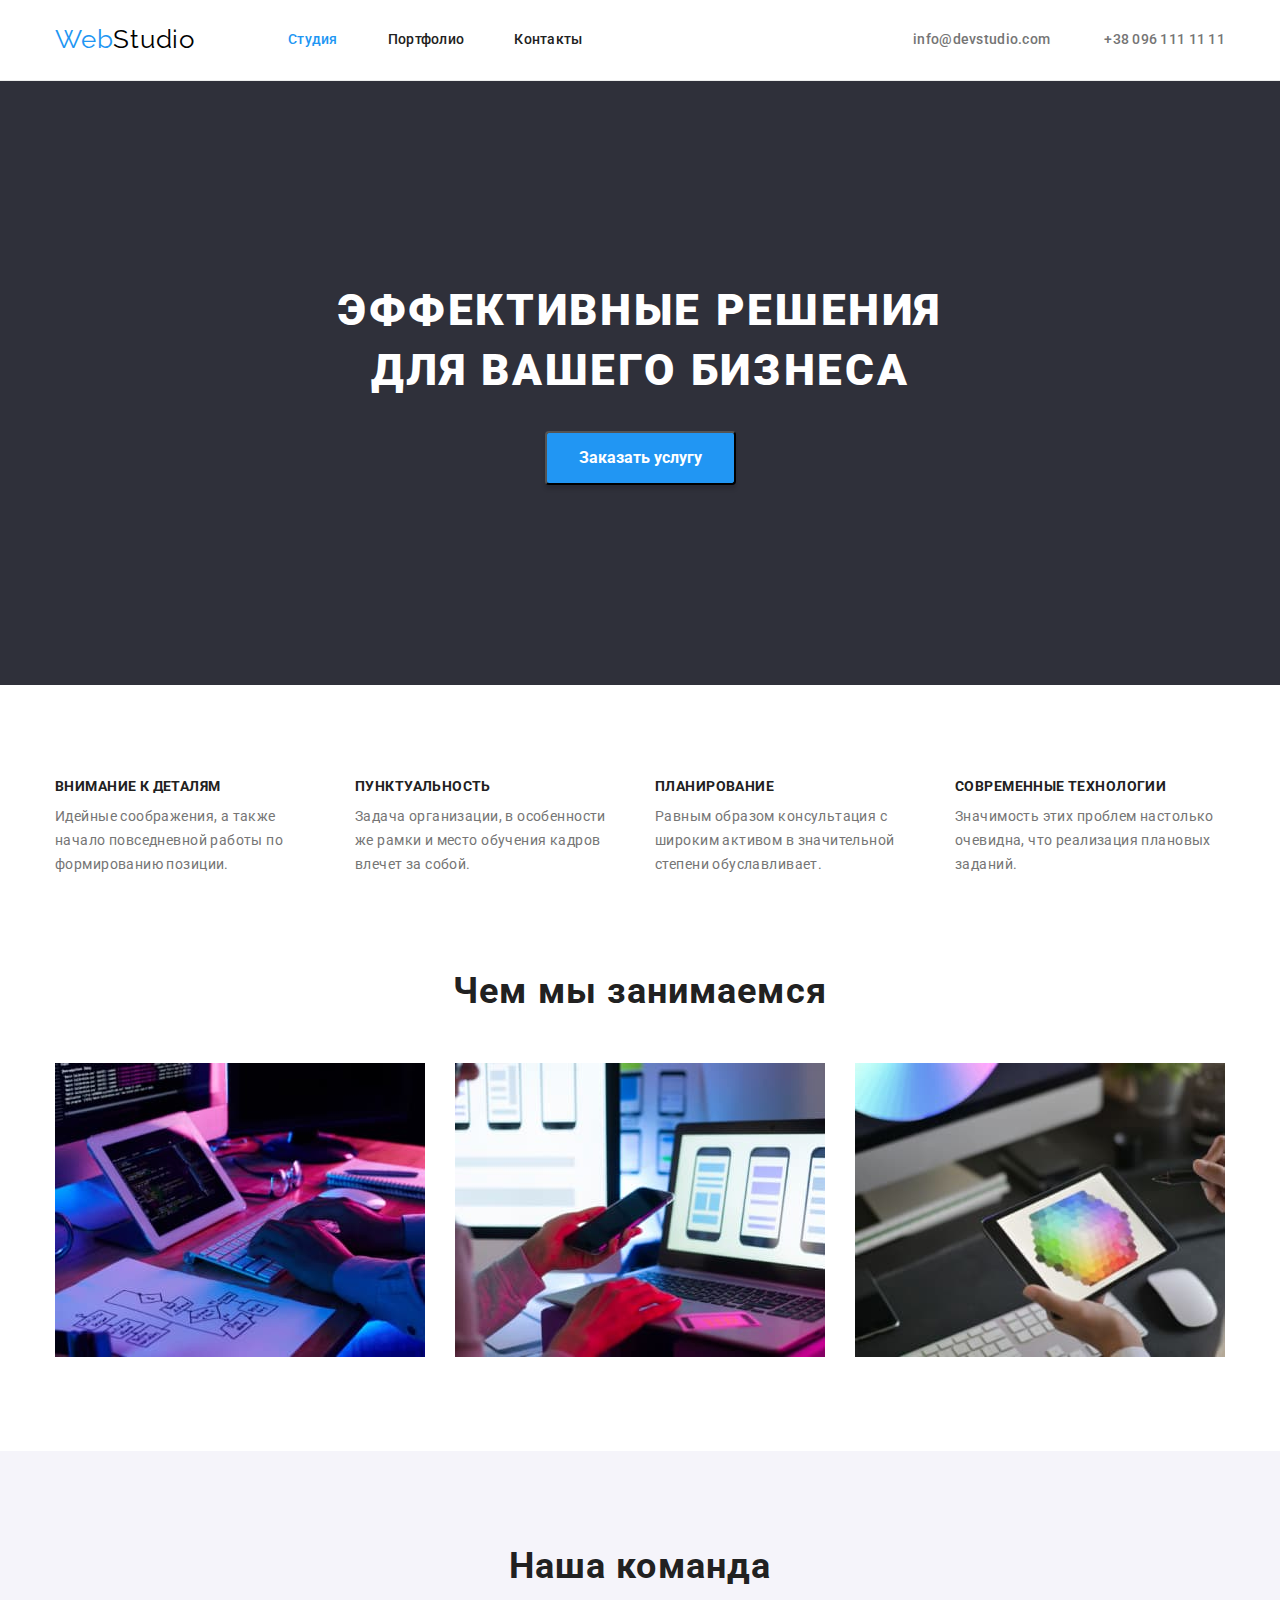
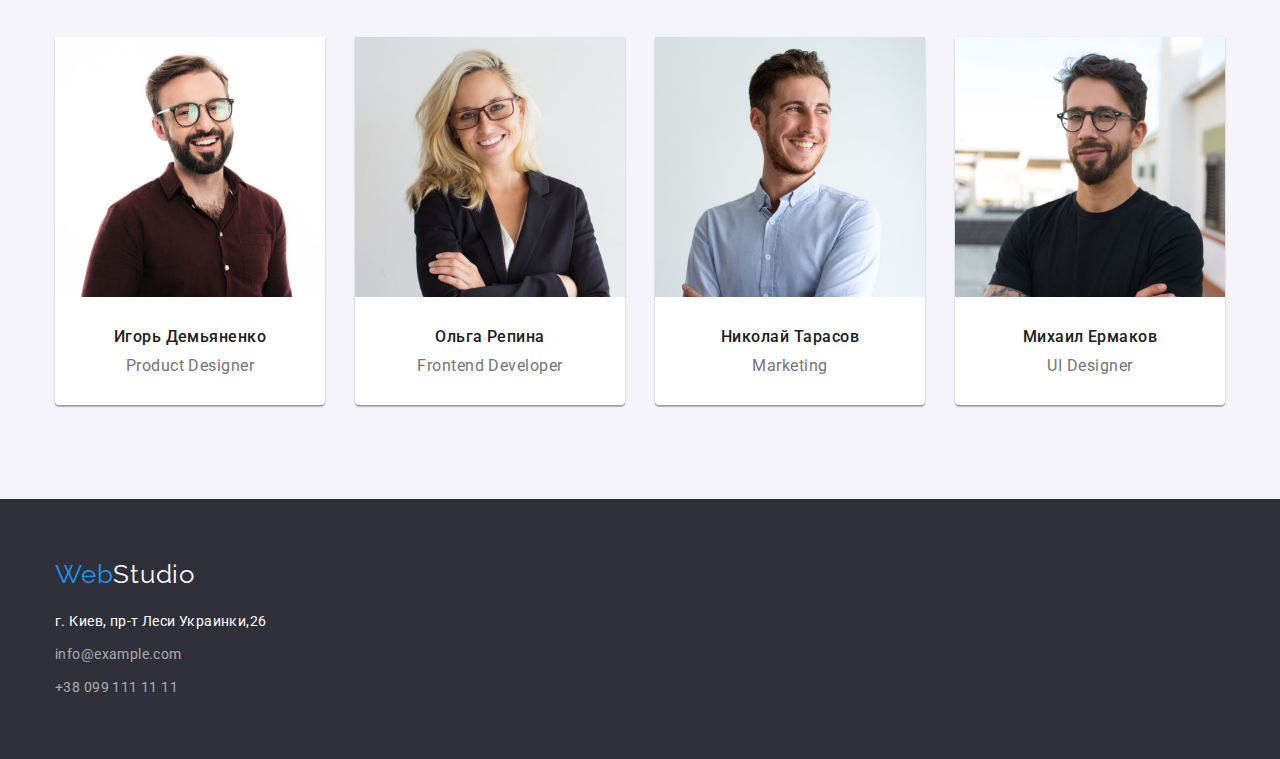
==== commit 6f2c18e4: "закінчив hw-03" ====
--- a/index.html
+++ b/index.html
@@ -20,13 +20,15 @@
                     <span class="logo-web logo">Web</span><span class="logo-studio logo">Studio</span></a>
                 <nav class="header-nav">
                     <ul class="header-list list">
-                        <li class="header-item"><a href="./index.html" class="header-link link">Студия</a></li>
+                        <li class="header-item"><a href="./index.html" class="header-link link current">Студия</a></li>
                         <li class="header-item"><a href="./portfolio.html" class="header-link link">Портфолио</a></li>
                         <li class="header-item"><a href="" class="header-link link">Контакты</a></li>
                     </ul>
                 </nav>
-                <a href="mailto:info@devstudio.com" class="header-mail link">info@devstudio.com</a>
-                <a href="tel:+380961111111" class="header-tel link">+38 096 111 11 11</a>
+                <div class="header-connect">
+                    <a href="mailto:info@devstudio.com" class="header-mail link">info@devstudio.com</a>
+                    <a href="tel:+380961111111" class="header-tel link">+38 096 111 11 11</a>
+                </div>
             </div>
         </header>
         <main>
@@ -94,12 +96,12 @@
                     <h2 class="team-title title">Наша команда</h2>
                     <ul class="team-list list">
                         <li class="team-item">
-                            <img src="./images/team-card1.jpg" alt="Product Designer" width="270">
+                            <img src="./images/team-card1.jpg" alt="Product Designer"  width="270">
                             <h3 class="team-subtitle">Игорь Демьяненко</h3>
                             <p class="team-text">Product Designer</p>
                         </li>
                         <li class="team-item">
-                            <img src="./images/team-card2.jpg" alt="Frontend Developer" width="270">
+                            <img src="./images/team-card2.jpg" alt="Frontend Developer"  width="270">
                             <h3 class="team-subtitle">Ольга Репина</h3>
                             <p class="team-text">Frontend Developer</p>
                         </li>
@@ -109,7 +111,7 @@
                             <p class="team-text">Marketing</p>
                         </li>
                         <li class="team-item">
-                            <img src="./images/team-card4.jpg" alt="UI Designer" width="270">
+                            <img src="./images/team-card4.jpg" alt="UI Designer"  width="270">
                             <h3 class="team-subtitle">Михаил Ермаков</h3>
                             <p class="team-text">UI Designer</p>
                         </li>
@@ -124,17 +126,17 @@
                 <a class="footer-logo link" href="./index.html">
                     <span class="logo-web logo">Web</span><span class="footer-studio logo">Studio</span></a>
                 <address class="footer-adress">
-                        <ul class="footer-list list">
-                            <li>
-                                <a class="footer-map link" href="https://goo.gl/maps/XYfjbrA8sJzKYdKr6">г. Киев, пр-т Леси Украинки,26</a>
-                            </li>
-                            <li>
-                                <a class="footer-mail link" href="mailto:info@example.com">info@example.com</a>
-                            </li>
-                            <li>
-                                <a class="footer-tel link" href="tel:+380991111111">+38 099 111 11 11</a>
-                            </li>
-                        </ul>
+                    <ul class="footer-list list">
+                        <li class="footer-item">
+                            <a class="footer-map link" href="https://goo.gl/maps/XYfjbrA8sJzKYdKr6">г. Киев, пр-т Леси Украинки,26</a>
+                        </li>
+                        <li class="footer-item">
+                            <a class="footer-mail link" href="mailto:info@example.com">info@example.com</a>
+                        </li>
+                        <li class="footer-item">
+                            <a class="footer-tel link" href="tel:+380991111111">+38 099 111 11 11</a>
+                        </li>
+                    </ul>
                 </address>
             </div>
         </footer>
--- a/css/styles.css
+++ b/css/styles.css
@@ -5,6 +5,11 @@
   --accent-color: #2196F3;
   --logo-web-color: #2196F3;
   --logo-studio-color: #000000;
+  --typical-padding-gap: 94px;
+  --typical-margin-gap: 30px;
+  --card-shadow: 0px 1px 3px rgba(0, 0, 0, 0.12),
+  0px 1px 1px rgba(0, 0, 0, 0.14),
+  0px 2px 1px rgba(0, 0, 0, 0.2);
 }
 p, h1, h2, h3, h4, h5, h6 {
   margin: 0;
@@ -15,6 +20,7 @@
 }
 img {
   display: block;
+  max-width: 100%;
 }
 body {
   font-family: "Roboto", sans-serif;
@@ -32,7 +38,7 @@
   padding-left: 15px;
   padding-right: 15px;
   margin: 0 auto;
-  outline: 2px solid red;
+  /* outline: 2px solid red; */
 }
 .logo {
   font-family: 'Raleway',sans-serif;
@@ -65,12 +71,23 @@
 .header {
   padding-top: 24px;
   padding-bottom: 25px;
+  border-bottom: 1px solid #ECECEC;
+}
+.header .container {
+  display: flex;
+  align-items: center;
+}
+.header-logo {
+  margin-right: 93px;
 }
 .logo-web {
     color: var(--logo-web-color);
 }
 .logo-studio {  
   color: var(--logo-studio-color);
+}
+.header-list {
+  display: flex;
 }
 .header-link {
   font-weight: 500;
@@ -83,12 +100,20 @@
   .header-link:focus {
     color: var(--accent-color);
   }
+  .header-link.current {
+    color: var(--accent-color);
+  }
+
+  .header-item:not(:last-child) {
+    margin-right: 50px;
+  }
 .header-tel {
   font-weight: 500;
   font-size: 14px;
   line-height: 1.14;
   letter-spacing: 0.02em;
   color: #757575;
+  margin-left: 50px;
 }
   .header-tel:hover,
   .header-tel:focus {
@@ -105,8 +130,12 @@
   .header-mail:focus {
     color: var(--accent-color);
   }
+ .header-connect {
+   margin-left: auto;
+ }
 
   /* -----hero----- */
+
 .hero {
   background-color: #2F303A;
   padding-top: 200px;
@@ -130,6 +159,8 @@
   line-height: 1.88;
   color: var(--first-btn-color);
   background-color: #2196F3;
+  box-shadow: 0px 4px 4px rgba(0, 0, 0, 0.15);
+  border-radius: 4px;
   display: block;
   padding: 10px 32px;
   margin: 0 auto;
@@ -146,11 +177,14 @@
 /* -----advantage----- */
 
 .advantage {
-  padding-top: 94px;
-  padding-bottom: 94px;
-}
-.advantage-item {
-  border: 1px solid black;
+  padding-top: var(--typical-padding-gap);
+  padding-bottom: var(--typical-padding-gap);
+}
+.advantage-list {
+  display: flex;
+} 
+.advantage-item:not(:last-child) {
+  margin-right: var(--typical-margin-gap);
 }
 .advantage-subtitle {
   font-size: 14px;
@@ -168,28 +202,49 @@
 }
 
 /* -----about----- */
+
 .about-title {
   text-align: center;
   margin-bottom: 50px;
 }
 .about {
-  padding-bottom: 94px;
+  padding-bottom: var(--typical-padding-gap);
+}
+.about-list {
+  display: flex;
+}
+.about-item:not(:last-child) {
+  margin-right: var(--typical-margin-gap);
 }
 
 /* -----our team----- */
+
 .team {
   background-color: #F5F4FA;
-  padding-top: 94px;
-  padding-bottom: 94px;
-}
-.tea-title {
+  padding-top: var(--typical-padding-gap);
+  padding-bottom: var(--typical-padding-gap);
+}
+.team-title {
+  text-align: center;
   margin-bottom: 50px;
 }
+.team-list {
+  display: flex;
+}
+.team-item {
+  background: #FFFFFF;
+  box-shadow: var(--card-shadow);
+  border-radius: 0px 0px 4px 4px;
+}
+.team-item:not(:last-child) {
+  margin-right: var(--typical-margin-gap);
+}
 .team-subtitle {
   font-weight: 500;
   font-size: 16px;
   line-height: 1.19;
   letter-spacing: 0.03em;
+  text-align: center;
   color: var(--title-color);
   margin-top: 30px;
   margin-bottom: 10px;
@@ -198,24 +253,34 @@
   font-size: 16px;
   line-height: 1.19;
   letter-spacing: 0.03em;
+  text-align: center;
   padding-bottom: 30px;
 }
 
 /* -----footer----- */
+
 .footer {
   background-color: #2F303A;
   padding-top: 60px;
   padding-bottom: 60px;
 }
+.footer-logo {
+  display: inline-block;
+  margin-bottom: 20px;
+}
 .footer-studio {
   color: #FFFFFF;
 }
+.footer-item:not(:last-child) {
+  margin-bottom: 9px;
+}
 .footer-map {
   font-style: normal;
   font-size: 14px;
   line-height: 1.71;
   letter-spacing: 0.03em;
   color: #FFFFFF;
+  /* margin-bottom: 9px; */
 }
 .footer-map:hover,
 .footer-map:focus {
@@ -245,6 +310,19 @@
 }
 
 /* -----projects----- */
+
+.projects {
+  padding-top: var(--typical-padding-gap);
+  padding-bottom: var(--typical-padding-gap);
+}
+.projects-filters-list {
+  margin-bottom: 50px;
+  display: flex;
+  justify-content: center;
+}
+.projects-filters-item:not(:last-child) {
+margin-right: 8px;
+}
 .projects-filters-btn {
   font-family: inherit;
   font-weight: 500;
@@ -255,20 +333,39 @@
   background-color: #F5F4FA;
   cursor: pointer;
   border:none;
+  padding: 6px 22px;
 }
 .projects-filters-btn:hover,
 .projects-filters-btn:focus {
   color: #FFFFFF;
   background-color: #2196F3;
+}
+.projects-works-list {
+  display: flex;
+  flex-wrap: wrap;
+  margin-left: calc(-1 * var(--typical-margin-gap));
+  margin-top: calc(-1 * var(--typical-margin-gap));
+}
+.projects-works-item {
+  flex-basis: calc(100% / 3 - var(--typical-margin-gap));
+  margin-left: var(--typical-margin-gap);
+  margin-top: var(--typical-margin-gap);
 }
 .projects-works-title {
   font-size: 18px;
   line-height: 2.00;
   letter-spacing: 0.06em;
   color: var(--title-color);
+  margin-bottom: 4px;
 }
 .projects-works-text {
   font-size: 16px;
   line-height: 1.88;
   letter-spacing: 0.03em;
   }
+  .card-content {
+    padding: 20px 24px;
+    border-right: 1px solid #EEEEEE;
+    border-bottom: 1px solid #EEEEEE;
+    border-left: 1px solid #EEEEEE;
+  }
